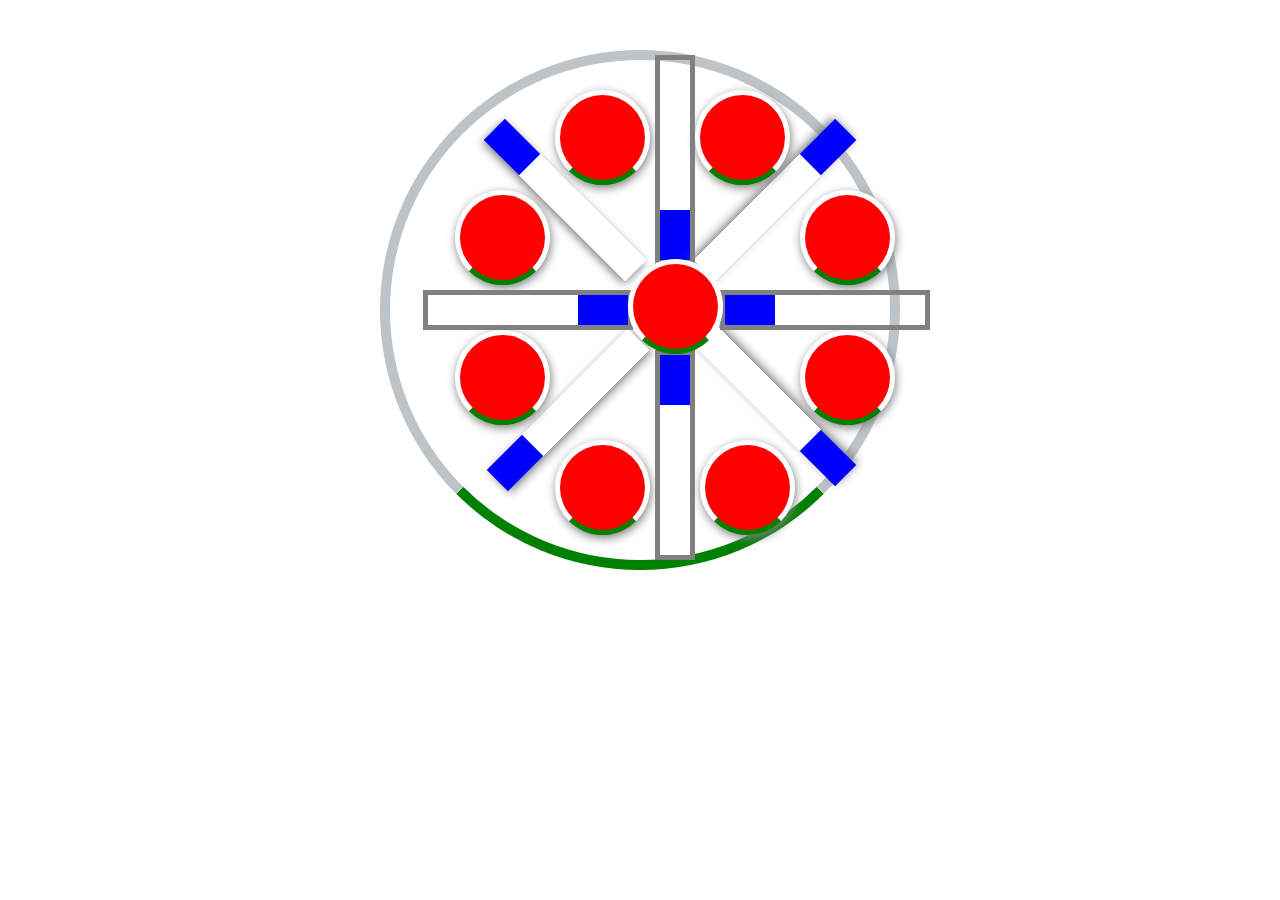
==== ajay/index.html @ 03d4bda7 "driver added" ====
<!DOCTYPE html>
<html>
<head>
	<title></title>
	<link rel="stylesheet" type="text/css" href="style.css">
<body>
<div class="circle">
</div>
    <div class="topleft">
     <div class="content">
     </div>
    </div>
    <div class="top">
     <div class="content">
     </div>
    </div>
    <div class="topright">
     <div class="content">
     </div>
    </div>
    <div class="left">
     <div class="content">
     </div>
    </div>
    <div class="right">
     <div class="content">
     </div>
    </div>
    <div class="bottomleft">
     <div class="content">
     </div>
    </div>
    <div class="bottom">
     <div class="content">
     </div>
    </div>
    <div class="bottomright">
     <div class="content">
     </div>
    </div>

<div class="cout">
</div>
<div class="cout1">
</div>
<div class="cout2">
</div>
<div class="cout3">
</div>
<div class="cout4">
</div>
<div class="cout5">
</div>
<div class="cout6">
</div>
<div class="cout7">
</div>
<div class="cout8">
</div>

</body>
</html>
---- ajay/style.css ----
.circle{
	height:500px;
	width:500px;
	border:10px solid #bdc3c7;
	border-bottom: 10px solid green;
	margin:50px auto;
	border-radius: 50%;
	animation:cir 1s linear infinite;
	z-index:-10;
}

@keyframes cir{
	0%{
      transform: rotate(0deg);
	}
	25%{
		transform: rotate(90deg);
	}
	50%{
		transform: rotate(180deg);
	}
	75%{
		transform: rotate(270deg);
	}
	100%{
		transform: rotate(360deg);
	}
}
.topleft{
	height:30px;
	width:200px;
	box-shadow: 1px 3px 10px grey;
	transform:rotate(45deg);
	position: absolute;
	top:185px;
	left:465px;
}
.top{
	height:30px;
	width:200px;
	border:5px solid grey;
	transform:rotate(-90deg);
	position: absolute;
	top:140px;
	left:570px;
}
.topright{
	height:30px;
	width:200px;
	box-shadow: 1px 3px 10px grey;
	transform:rotate(135deg);
	position: absolute;
	top:185px;
	left:675px;
}
.left{
	height:30px;
	width:200px;
	border:5px solid grey;
	transform:rotate(-180deg);
	position: absolute;
	top:290px;
	left:423px;
}
.right{
	height:30px;
	width:200px;
	border:5px solid grey;
	transform:rotate(0deg);
	position: absolute;
	top:290px;
	left:720px;
}
.topleft{
	height:30px;
	width:200px;
	transform:rotate(45deg);
}
.bottomleft{
	height:30px;
	width:200px;
	box-shadow: 1px 3px 10px grey;
	transform:rotate(-45deg);
		position: absolute;
	top:395px;
	left:468px;
}
.bottom{
	height:30px;
	width:200px;
	border:5px solid grey;
	transform:rotate(90deg);
	position: absolute;
	top:435px;
	left:570px;
}
.bottomright{
	height:30px;
	width:200px;
	box-shadow: 1px 3px 10px grey;
	transform:rotate(-135deg);
	position: absolute;
	top:390px;
	left:675px;
}
.cout{
	height:85px;
	width:85px;
	border:5px solid white;
	border-bottom-color:green;
	background-color: red;
	border-radius: 50%;
	position:absolute;
	top:259px;
	left:628px;
	animation:cen 1s linear infinite;
}
@keyframes cen{
	0%{
      transform: rotate(0deg);
      background:radial-gradient(grey,white,#8e44ad,#f1c40f,powderblue);
	}
	25%{
		transform: rotate(-90deg);
		background:radial-gradient(#8e44ad,white,grey,#f1c40f,powderblue);
	}
	50%{
		transform: rotate(-180deg);
	  background:radial-gradient(#f1c40f,white,grey,#8e44ad,powderblue);
	}
	75%{
		transform: rotate(-270deg);
		background:radial-gradient(powderblue,white,grey,#8e44ad,#f1c40f);
	}
	100%{
		transform: rotate(-360deg);
		background:radial-gradient(white,grey,#8e44ad,#f1c40f,powderblue);
	}
}
.cout1{
	height:85px;
	width:85px;
	border:5px solid white;
	border-bottom-color:green;
	background-color: red;
	border-radius: 50%;
	position:absolute;
	top:90px;
	left:555px;
	animation:cen 1s linear infinite;
		box-shadow: 1px 3px 10px grey;
}
.cout2{
	height:85px;
	width:85px;
	border:5px solid white;
		box-shadow: 1px 3px 10px grey;
	border-bottom-color:green;
	background-color: red;
	border-radius: 50%;
	position:absolute;
	top:90px;
	left:695px;
	animation:cen 1s linear infinite;
}
.cout3{
	height:85px;
	width:85px;
		box-shadow: 1px 3px 10px grey;
	border:5px solid white;
	border-bottom-color:green;
	background-color: red;
	border-radius: 50%;
	position:absolute;
	top:190px;
	left:455px;
	animation:cen 1s linear infinite;
}
.cout4{
	height:85px;
	width:85px;
		box-shadow: 1px 3px 10px grey;
	border:5px solid white;
	border-bottom-color:green;
	background-color: red;
	border-radius: 50%;
	position:absolute;
	top:190px;
	left:800px;
	animation:cen 1s linear infinite;
}
.cout5{
	height:85px;
	width:85px;
		box-shadow: 1px 3px 10px grey;
	border:5px solid white;
	border-bottom-color:green;
	background-color: red;
	border-radius: 50%;
	position:absolute;
	top:330px;
	left:800px;
	animation:cen 1s linear infinite;
}
.cout6{
	height:85px;
	width:85px;
		box-shadow: 1px 3px 10px grey;
	border:5px solid white;
	border-bottom-color:green;
	background-color: red;
	border-radius: 50%;
	position:absolute;
	top:330px;
	left:455px;
	animation:cen 1s linear infinite;
}
.cout7{
	height:85px;
	width:85px;
		box-shadow: 1px 3px 10px grey;
	border:5px solid white;
	border-bottom-color:green;
	background-color: red;
	border-radius: 50%;
	position:absolute;
	top:440px;
	left:555px;
	animation:cen 1s linear infinite;
}
.cout8{
	height:85px;
	width:85px;
		box-shadow: 1px 3px 10px grey;
	border:5px solid white;
	border-bottom-color:green;
	background-color: red;
	border-radius: 50%;
	position:absolute;
	top:440px;
	left:700px;
	animation:cen 1s linear infinite;
}
.content{
	height:30px;
	width:50px;
	background-color: blue;
	animation: rec 1s linear infinite;
}
@keyframes rec{
	0%{
       margin-left:0%;
	}
	20%{
		margin-left:20%;
	}
	40%{
		margin-left:40%;
		background-color:red;
	}
	60%{
		margin-left:60%;
	}
	80%{
		margin-left:80%;
	}
	100%{
		margin-left:0%;
	}
}
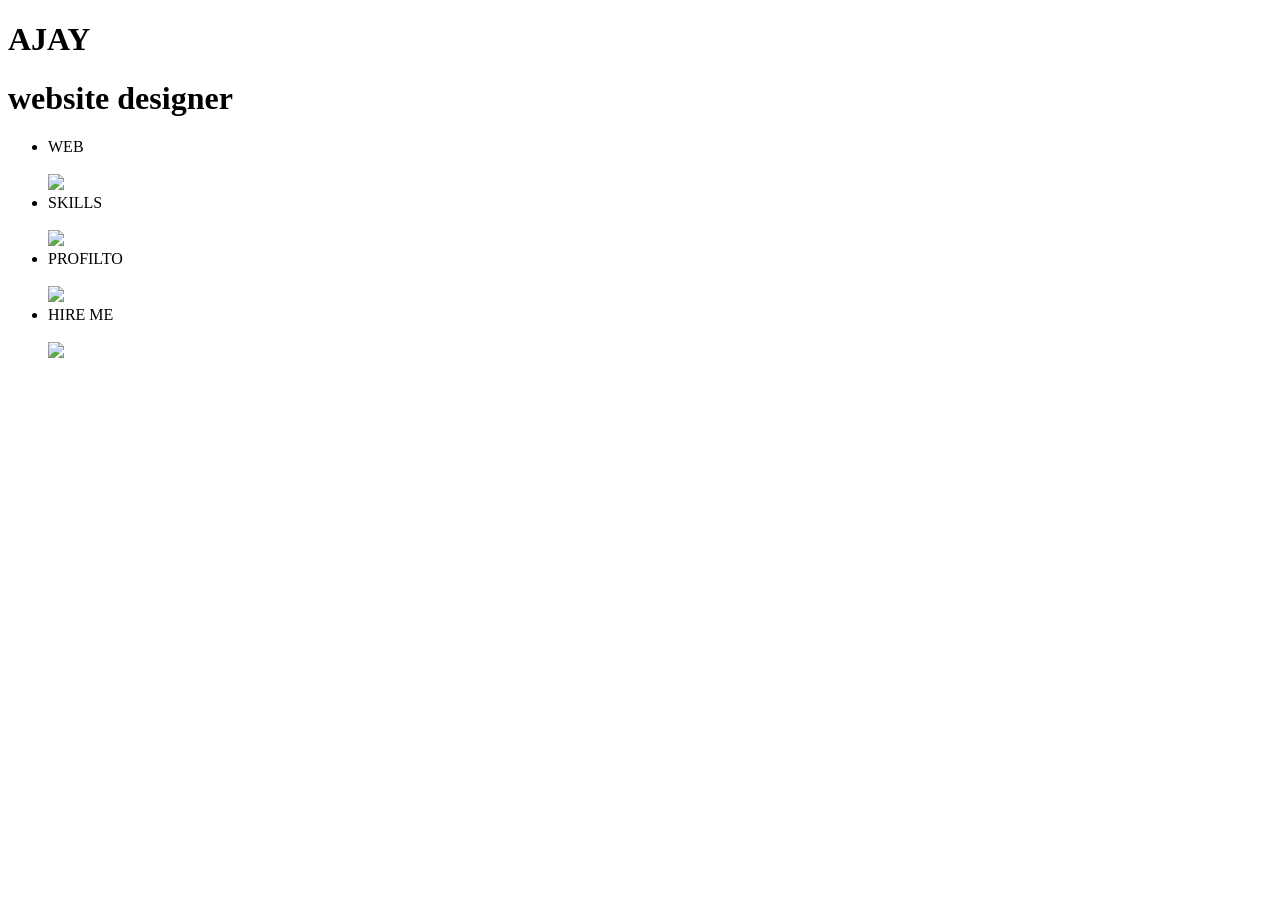
==== commit a84c6ea9: "mine" ====
--- a/ajay/index.html
+++ b/ajay/index.html
@@ -1,62 +1,39 @@
 <!DOCTYPE html>
 <html>
+
 <head>
 	<title></title>
 	<link rel="stylesheet" type="text/css" href="style.css">
+</head>
+
 <body>
-<div class="circle">
-</div>
-    <div class="topleft">
-     <div class="content">
-     </div>
-    </div>
-    <div class="top">
-     <div class="content">
-     </div>
-    </div>
-    <div class="topright">
-     <div class="content">
-     </div>
-    </div>
-    <div class="left">
-     <div class="content">
-     </div>
-    </div>
-    <div class="right">
-     <div class="content">
-     </div>
-    </div>
-    <div class="bottomleft">
-     <div class="content">
-     </div>
-    </div>
-    <div class="bottom">
-     <div class="content">
-     </div>
-    </div>
-    <div class="bottomright">
-     <div class="content">
-     </div>
-    </div>
+	<div class="main">
+		<div class="wall">
+		</div>
+		<div class="profile-info">
+			<div class="profile-pic">
+			</div>
+			<div class="profile-content">
+				<div class="text">
+					<h1>AJAY</h1>
+					<h1>website designer</h1>
+				</div>
+				<div class="profile-link">
+					<ul>
+						<li>WEB<br><br>
+							<img src="1.png">
+						</li>
+						<li>SKILLS<br><br>
+							<img src="2.png"></li>
+						<li>PROFILTO<br><br>
+							<img src="3.png"></li>
+						<li>HIRE ME<br><br>
+							<img src="4.png"></li>
+					</ul>
+				</div>
+			</div>
+		</div>
+	</div>
+</body>
 
-<div class="cout">
-</div>
-<div class="cout1">
-</div>
-<div class="cout2">
-</div>
-<div class="cout3">
-</div>
-<div class="cout4">
-</div>
-<div class="cout5">
-</div>
-<div class="cout6">
-</div>
-<div class="cout7">
-</div>
-<div class="cout8">
-</div>
-
-</body>
 </html>
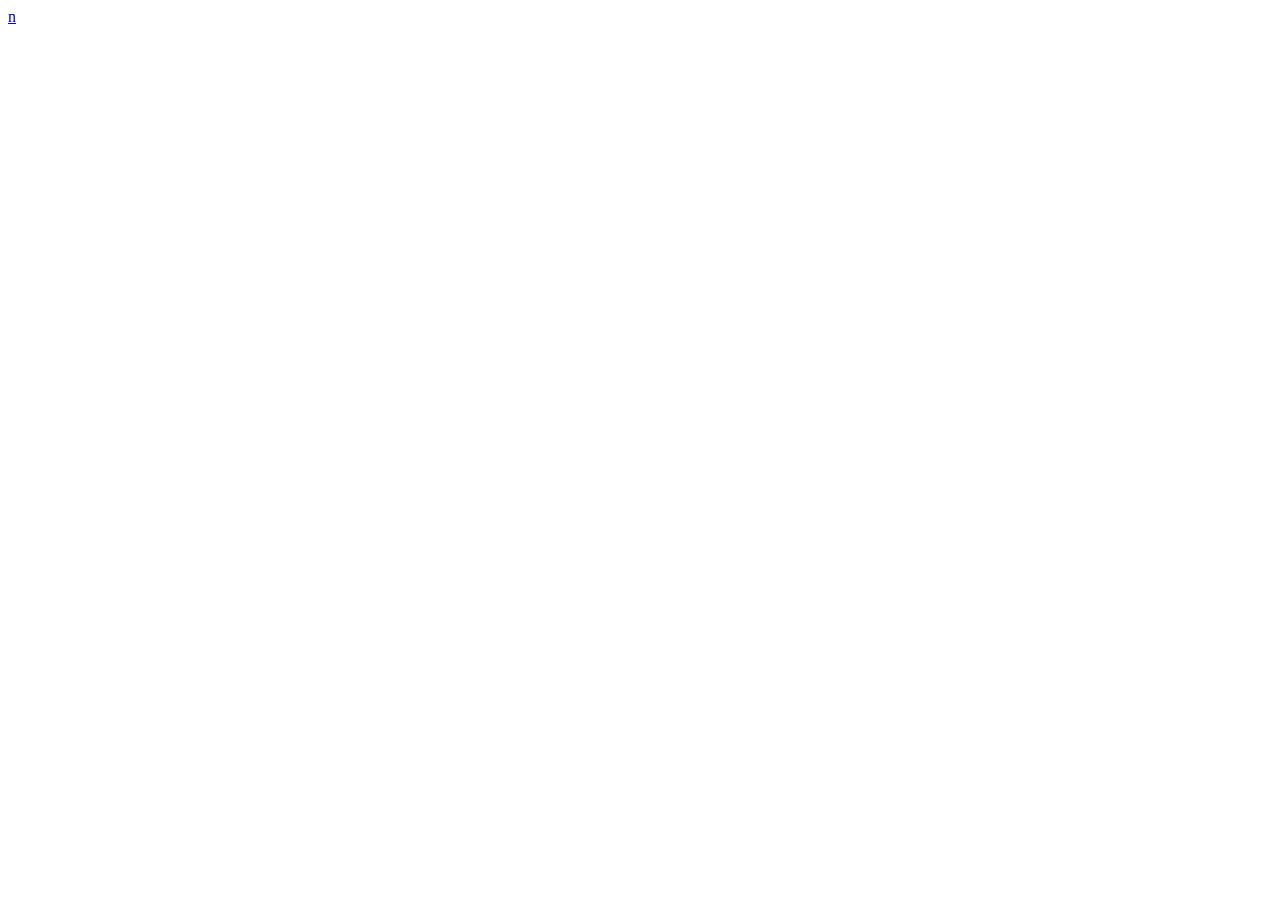
==== commit c2696330: "Update index.html" ====
--- a/ajay/index.html
+++ b/ajay/index.html
@@ -1,39 +1,12 @@
 <!DOCTYPE html>
-<html>
-
+<html lang="en">
 <head>
-	<title></title>
-	<link rel="stylesheet" type="text/css" href="style.css">
+    <meta charset="UTF-8">
+    <meta name="viewport" content="width=device-width, initial-scale=1.0">
+    <meta http-equiv="X-UA-Compatible" content="ie=edge">
+    <title>Document</title>
 </head>
-
 <body>
-	<div class="main">
-		<div class="wall">
-		</div>
-		<div class="profile-info">
-			<div class="profile-pic">
-			</div>
-			<div class="profile-content">
-				<div class="text">
-					<h1>AJAY</h1>
-					<h1>website designer</h1>
-				</div>
-				<div class="profile-link">
-					<ul>
-						<li>WEB<br><br>
-							<img src="1.png">
-						</li>
-						<li>SKILLS<br><br>
-							<img src="2.png"></li>
-						<li>PROFILTO<br><br>
-							<img src="3.png"></li>
-						<li>HIRE ME<br><br>
-							<img src="4.png"></li>
-					</ul>
-				</div>
-			</div>
-		</div>
-	</div>
+    <a href="nn.rar" download>n</a>
 </body>
-
-</html>+</html>
